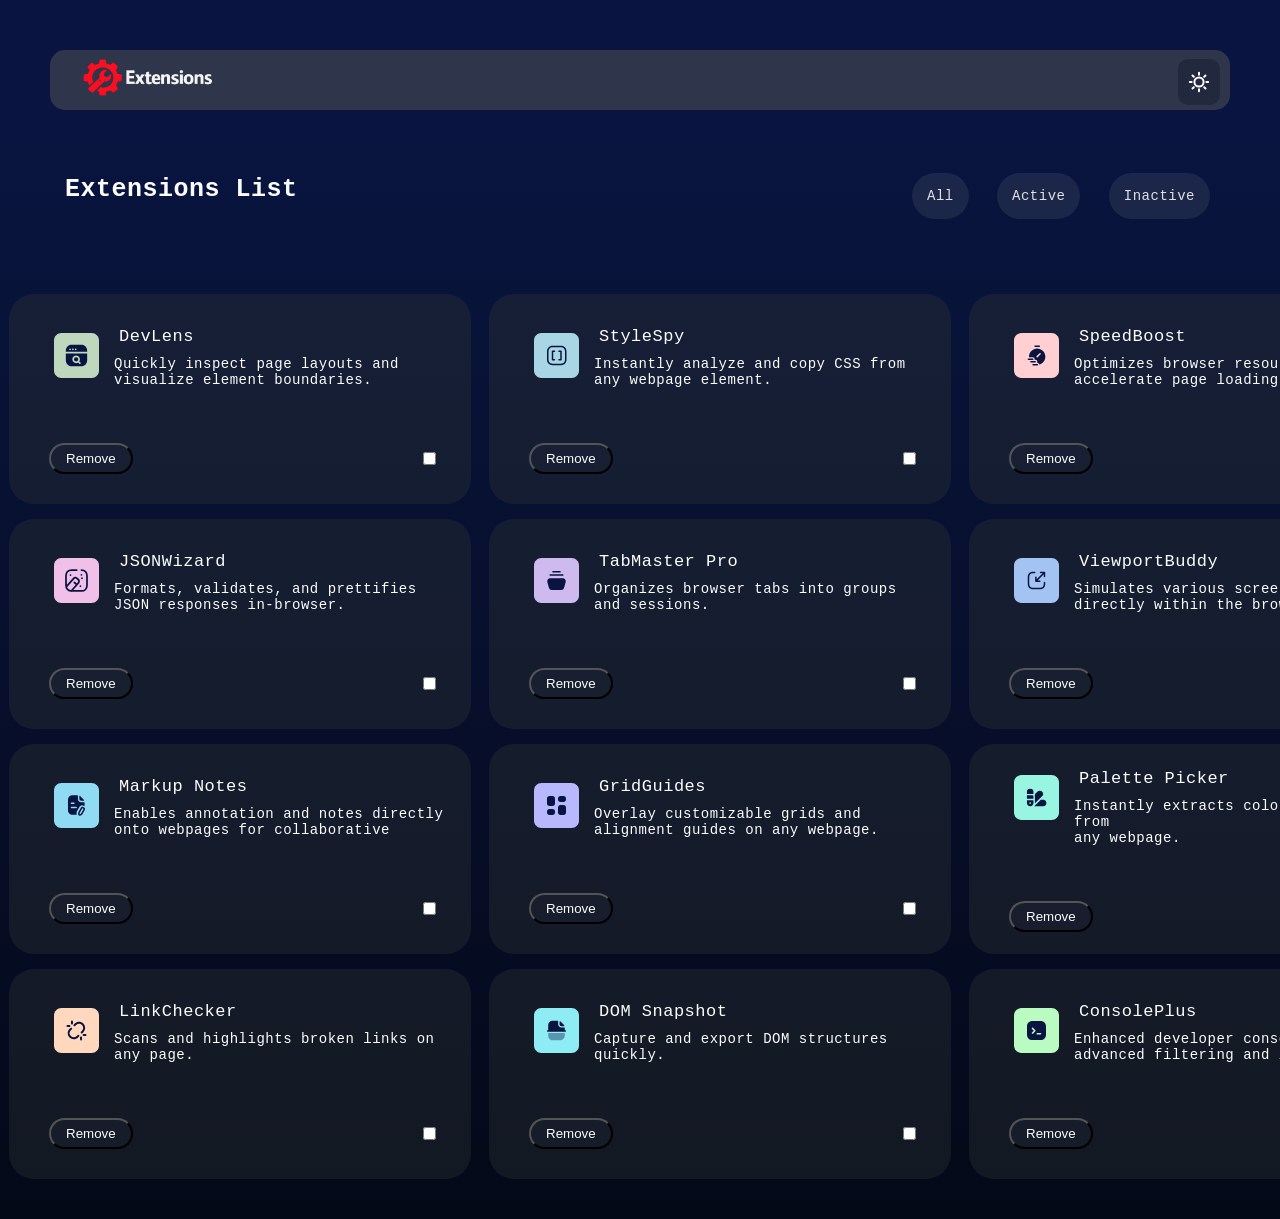
==== flex_project/index.html @ 4d04f1ba "Add files via upload" ====
<!DOCTYPE html>
<html lang="en">

<head>
    <meta charset="UTF-8">
    <meta name="viewport" content="width=device-width, initial-scale=1.0">
    <title>flex-task</title>

    <!-- stylesheet -->
    <link rel="stylesheet" href="./css/stylesheet.css">
    <!-- end-style-sheet -->
</head>

<body>
    <!-- start-nav -->

    <nav>
        <img src="./images/Copilot_20260813_210818.png" alt="logo" class="logo">
        <a href="#"><img src="./images/icon-sun.svg" alt="" class="sun"></a>
    </nav>
    <!-- end-nav -->

    <!-- start header -->
    <header>
        <h1>Extensions List </h1>

        <div class="links">
            <a href="#">All</a>
            <a href="#">Active</a>
            <a href="#"> Inactive</a>
        </div>
    </header>
    <!-- end-header -->

    <!-- start-main -->
    <main>
        <!-- card1 -->
        <div class="card">
            <img src="./images/logo-devlens.svg" alt="">
            <span>DevLens </span>
            <p>Quickly inspect page layouts and <br> visualize element boundaries.</p>
            <div class="btn-list">
                <button class="remove-btn"> Remove</button>
                <input type="checkbox" class="switch">
            </div>
        </div>
        <!-- card2 -->
        <div class="card">
            <img src="./images/logo-style-spy.svg" alt="">
            <span>StyleSpy </span>
            <p>Instantly analyze and copy CSS from <br> any webpage element.</p>
            <div class="btn-list">
                <button class="remove-btn"> Remove</button>
                <input type="checkbox" class="switch">
            </div>
        </div>
        <!-- card3 -->
        <div class="card">
            <img src="./images/logo-speed-boost.svg" alt="">
            <span>SpeedBoost </span>
            <p>Optimizes browser resource usage to <br> accelerate page loading.</p>
            <div class="btn-list">
                <button class="remove-btn"> Remove</button>
                <input type="checkbox" class="switch">
            </div>
        </div>
        <!-- card4 -->
        <div class="card">
            <img src="./images/logo-json-wizard.svg" alt="">
            <span>JSONWizard </span>
            <p> Formats, validates, and prettifies <br> JSON responses in-browser.</p>
            <div class="btn-list">
                <button class="remove-btn"> Remove</button>
                <input type="checkbox" class="switch">
            </div>
        </div>
        <!-- card5 -->
        <div class="card">
            <img src="./images/logo-tab-master-pro.svg" alt="">
            <span>TabMaster Pro</span>
            <p>Organizes browser tabs into groups <br> and sessions.</p>
            <div class="btn-list">
                <button class="remove-btn"> Remove</button>
                <input type="checkbox" class="switch">
            </div>
        </div>
        <!-- card6 -->
        <div class="card">
            <img src="./images/logo-viewport-buddy.svg" alt="">
            <span>ViewportBuddy </span>
            <p>Simulates various screen resolutions <br> directly within the browser.</p>
            <div class="btn-list">
                <button class="remove-btn"> Remove</button>
                <input type="checkbox" class="switch">
            </div>
        </div>
        <!-- card7 -->
        <div class="card">
            <img src="./images/logo-markup-notes.svg" alt="">
            <span>Markup Notes</span>
            <p>Enables annotation and notes directly <br> onto webpages for collaborative </p>
            <div class="btn-list">
                <button class="remove-btn"> Remove</button>
                <input type="checkbox" class="switch">
            </div>
        </div>
        <!-- card8 -->
        <div class="card">
            <img src="./images/logo-grid-guides.svg" alt="">
            <span>GridGuides</span>
            <p>Overlay customizable grids and <br> alignment guides on any webpage.</p>
            <div class="btn-list">
                <button class="remove-btn"> Remove</button>
                <input type="checkbox" class="switch">
            </div>
        </div>
        <!-- card9 -->
        <div class="card">
            <img src="./images/logo-palette-picker.svg" alt="">
            <span>Palette Picker</span>
            <p> Instantly extracts color palettes from <br> any webpage.</p>
            <div class="btn-list">
                <button class="remove-btn"> Remove</button>
                <input type="checkbox" class="switch">
            </div>
        </div>
        <!-- card10 -->
        <div class="card">
            <img src="./images/logo-link-checker.svg" alt="">
            <span>LinkChecker</span>
            <p>Scans and highlights broken links on <br> any page.</p>
            <div class="btn-list">
                <button class="remove-btn"> Remove</button>
                <input type="checkbox" class="switch">
            </div>
        </div>
        <!-- card11 -->
        <div class="card">
            <img src="./images/logo-dom-snapshot.svg" alt="">
            <span>DOM Snapshot</span>
            <p>Capture and export DOM structures <br> quickly.</p>
            <div class="btn-list">
                <button class="remove-btn"> Remove</button>
                <input type="checkbox" class="switch">
            </div>
        </div>
        <!-- card12 -->
        <div class="card">
            <img src="./images/logo-console-plus.svg" alt="">
            <span>ConsolePlus</span>
            <p>Enhanced developer console with <br> advanced filtering and logging.</p>
            <div class="btn-list">
                <button class="remove-btn"> Remove</button>
                <input type="checkbox" class="switch">
            </div>
        </div>

    </main>

</body>

</html>
---- flex_project/css/stylesheet.css ----
body {

    margin: 0;
    padding: 0;
    font-family: monospace;
    background: linear-gradient(0deg, rgba(4, 9, 24, 1) 0%, rgba(9, 21, 64, 1) 90%);
    letter-spacing: 0.5px;

}

* {
    margin: 0;
    padding: 0;
    box-sizing: border-box;
}


/* start-nav */

nav {

    background-color: hsl(225, 23%, 24%);
    height: 60px;
    border-radius: 15px;
    display: flex;
    justify-content: space-between;
    align-items: center;
    text-align: center;
    margin: 50px;
    padding: 20px 10px 20px 15px;


}

.logo {
    width: 180px;
    padding: 12px 10px 12px 10px;
}

.sun {
    background-color: hsla(222, 93%, 6%, 0.284);
    padding: 12px 10px 12px 10px;
    border-radius: 10px;
    margin-top: 8px;
}

/* end-nav */

/* start-header */

header {
    display: flex;
    justify-content: space-between;
    align-items: center;
    text-align: center;
    /* background-color: brown;  */
    margin: 50px;
    padding: 15px 10px 15px 15px;
}

header h1 {
    font-size: 25px;
    color: hsl(200, 60%, 99%);
    font-weight: 700;

}

.links {

    margin-top: 12px;
}

header a {
    text-decoration: none;
    font-size: 14px;
    color: hsl(0, 0%, 88%);
    margin: 10px;
    font-weight: 500;
    background-color: hsla(221, 14%, 35%, 0.284);
    padding: 15px 15px 15px 15px;
    border-radius: 25px;

}


/* end-header */

/* start-main */
main {
    width: 1440px;
    display: flex;
    justify-content: space-evenly;
    flex-wrap: wrap;
    align-items: center;
    align-content: center;
    margin: auto;
    height: 950px;
    padding: auto;

}


.card {
    width: 462px;
    height: 210px;
    background-color: hsla(180, 5%, 19%, 0.39);
    border-radius: 25px;
    padding: 50px 25px 50px 25px;
    margin: auto;
    margin-bottom: 15px;
    display: flex;
    justify-content: left;
    align-items: center;
    align-content: center;
    flex-wrap: wrap;

}

.card span {
    font-size: 17px;
    color: hsl(200, 60%, 99%);
    font-weight: 500;
    margin-top: 18px;

}

.card p {
    font-size: 14px;
    text-align: left;
    color: hsl(200, 60%, 99%);
    font-weight: 200;
    margin-left: 80px;
    margin-top: 10px;
}


.card img {
    width: 45px;
    margin: 0px 20px -55px 20px;

}


.btn-list {
    width: 100%;
    display: flex;
    justify-content: space-between;
    align-items: center;
    margin: auto;
    margin-top: 40px;
    padding: 10px;
}


.remove-btn {
    color: hsl(200, 60%, 99%);
    padding: 6px 15px 6px 15px;
    margin: 5px;
    background-color: hsla(226, 24%, 17%, 0.263);
    border-radius: 20px;
    cursor: pointer;
}

/* end-main */


@media (min-width:375px) and (max-width:1080px){
    body{
       font-size: 8px;
    }
}
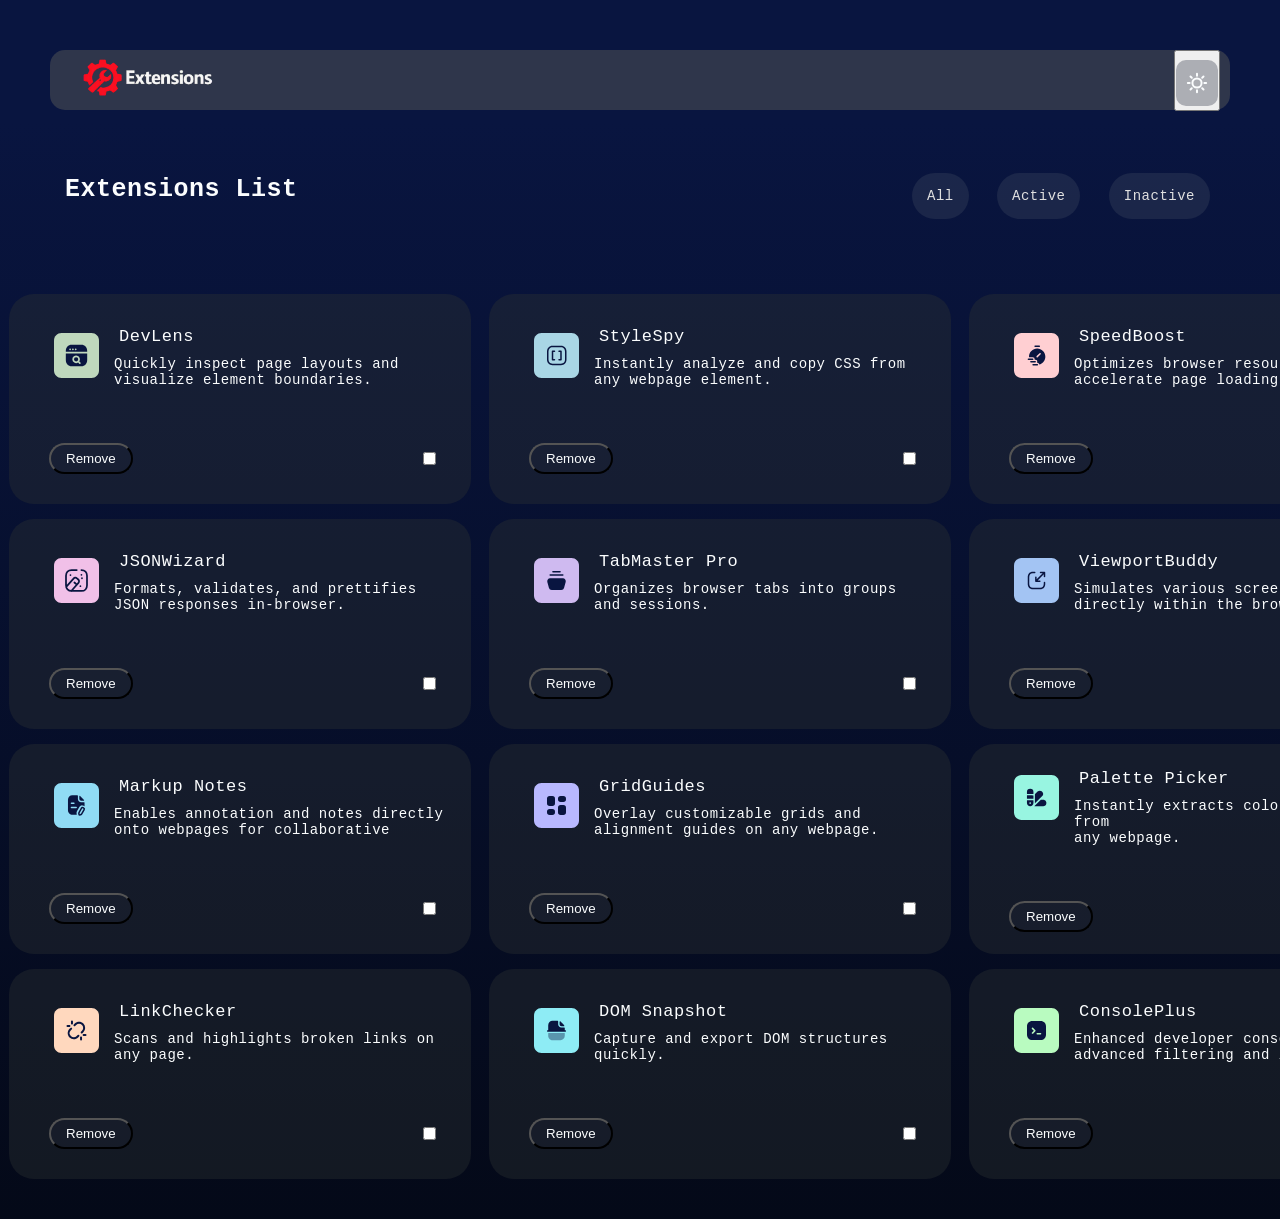
==== commit 58c26a0c: "Update index.html" ====
--- a/flex_project/index.html
+++ b/flex_project/index.html
@@ -16,7 +16,7 @@
 
     <nav>
         <img src="./images/Copilot_20260813_210818.png" alt="logo" class="logo">
-        <a href="#"><img src="./images/icon-sun.svg" alt="" class="sun"></a>
+        <button href="#"><img src="./images/icon-sun.svg" alt="" class="sun"></button>
     </nav>
     <!-- end-nav -->
 
@@ -159,4 +159,4 @@
 
 </body>
 
-</html>+</html>
